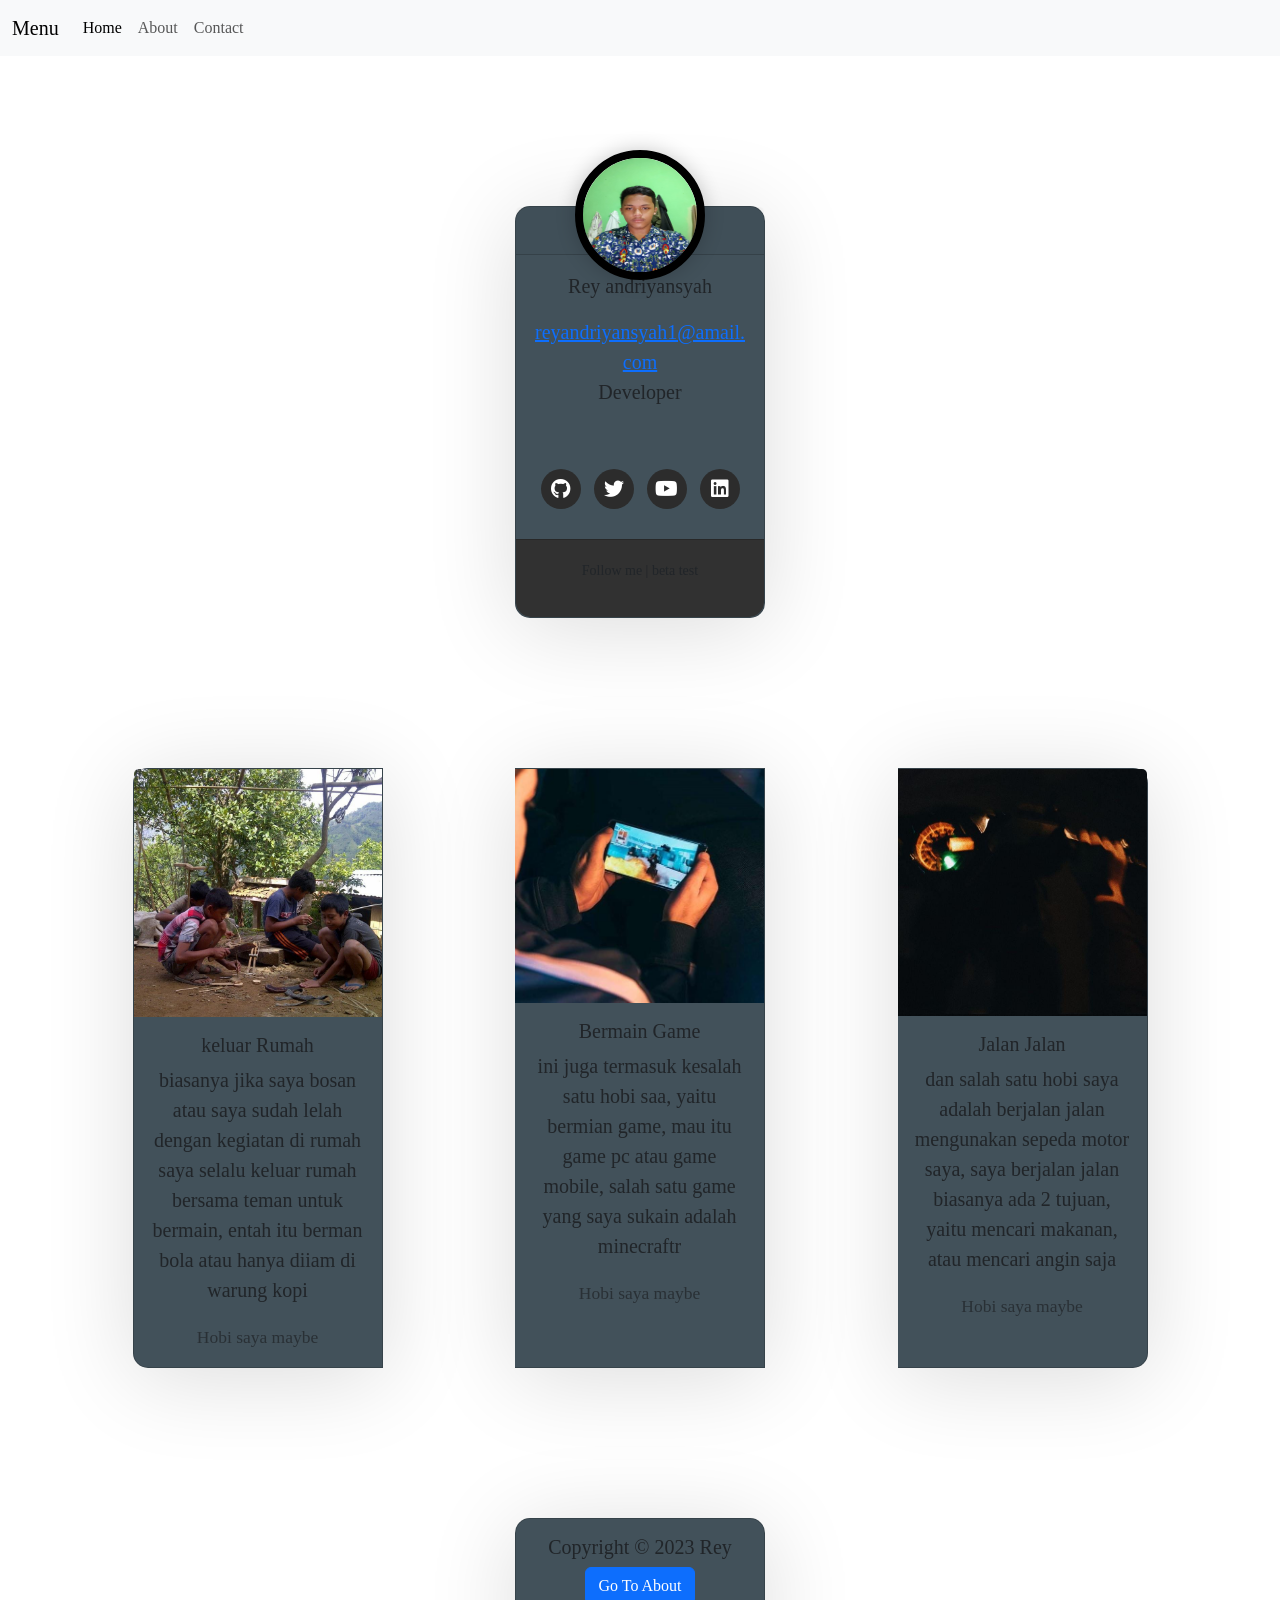
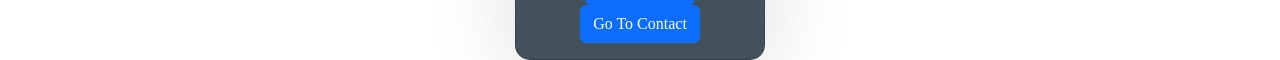
==== index.html @ dd123049 "Add files via upload" ====
<!doctype html>
<html lang="en">
<head>
    <meta charset="utf-8">
    <meta name="viewport" content="width=device-width, initial-scale=1">
    <link rel="stylesheet" href="https://cdnjs.cloudflare.com/ajax/libs/font-awesome/5.15.3/css/all.min.css"/>
    <link href="https://cdn.jsdelivr.net/npm/bootstrap@5.0.2/dist/css/bootstrap.min.css" rel="stylesheet" integrity="sha384-EVSTQN3/azprG1Anm3QDgpJLIm9Nao0Yz1ztcQTwFspd3yD65VohhpuuCOmLASjC" crossorigin="anonymous">
    <script src="https://cdn.jsdelivr.net/npm/bootstrap@5.0.2/dist/js/bootstrap.bundle.min.js" integrity="sha384-MrcW6ZMFYlzcLA8Nl+NtUVF0sA7MsXsP1UyJoMp4YLEuNSfAP+JcXn/tWtIaxVXM" crossorigin="anonymous"></script>
   <link rel="stylesheet" href="index.css">
    <title>home</title>
</head>
<body>
    <nav class="navbar navbar-expand-lg navbar-light bg-light">
        <div class="container-fluid">
          <a class="navbar-brand" href="#">Menu</a>
          <button class="navbar-toggler" type="button" data-bs-toggle="collapse" data-bs-target="#navbarSupportedContent" aria-controls="navbarSupportedContent" aria-expanded="false" aria-label="Toggle navigation">
            <span class="navbar-toggler-icon"></span>
          </button>
          <div class="collapse navbar-collapse" id="navbarSupportedContent">
            <ul class="navbar-nav me-auto mb-2 mb-lg-0">
              <li class="nav-item">
                <a class="nav-link active" aria-current="page" href="index.html">Home</a>
              </li>
              <li class="nav-item">
                <a class="nav-link" href="about.html">About</a>
              </li>
              <li class="nav-item">
                <a class="nav-link" href="Contact.html">Contact</a>
              </li>
            </ul>
          </div>
        </div>
      </nav>
<!-- card -->
<div class="card">
  <div class="card-header">
      <img src="media/pro.jpeg" alt="Profile Image" class="profile-img">
  </div>
  <div class="card-body">
      <p class="name">Rey andriyansyah</p>
      <a href="#" class="mail">reyandriyansyah1@amail.com</a>
      <p class="job">Developer </p>
  </div>

  <div class="social-links">
      <a href="https://github.com/rayh554" class="fab fa-github social-icon"></a>
      <a href="https://twitter.com/ReyAndriyansyah?t=EwmL9cg45uMMtdci6Fu5mg&s=09" class="fab fa-twitter social-icon"></a>
      <a href="https://youtube.com/@Ry0023" class="fab fa-youtube social-icon"></a>
      <a href="https://instagram.com/ry.fst.9?igshid=ZGUzMzM3NWJiOQ==" class="fab fa-linkedin social-icon"></a>
  </div>

  <div class="card-footer">
      <p class="count"><span></span> Follow me | <span></span> beta test</p>
  </div>
</div>
 
<!-- hoby -->
<div class="card-group">
  <div class="card">
    <img src="media/fun.jpeg" class="card-img-top" alt="...">
    <div class="card-body">
      <h5 class="card-title">keluar Rumah</h5>
      <p class="card-text">biasanya jika saya bosan atau saya sudah lelah dengan kegiatan di rumah saya selalu keluar rumah bersama teman untuk bermain, entah itu berman bola atau hanya diiam di warung kopi</p>
      <p class="card-text"><small class="text-muted">Hobi saya maybe</small></p>
    </div>
  </div>
  <div class="card">
    <img src="media/game.jpeg" class="card-img-top" alt="...">
    <div class="card-body">
      <h5 class="card-title">Bermain Game</h5>
      <p class="card-text">ini juga termasuk kesalah satu hobi saa, yaitu bermian game, mau itu game pc atau game mobile, salah satu game yang saya sukain adalah minecraftr</p>
      <p class="card-text"><small class="text-muted">Hobi saya maybe</small></p>
    </div>
  </div>
  <div class="card">
    <img src="media/ride.jpeg" class="card-img-top" alt="...">
    <div class="card-body">
      <h5 class="card-title">Jalan Jalan</h5>
      <p class="card-text">dan salah satu hobi saya adalah berjalan jalan mengunakan sepeda motor saya, saya berjalan jalan biasanya ada 2 tujuan, yaitu mencari makanan, atau mencari angin saja </p>
      <p class="card-text"><small class="text-muted">Hobi saya maybe</small></p>
    </div>
  </div>
</div>




<div class="card w-100">
  <div class="card-body">
    <h5 class="card-title">Copyright &copy; 2023 Rey</h5>
    <a href="about.html" class="btn btn-primary">Go To About</a>
    <a href="contact.html" class="btn btn-primary">Go To Contact</a>
  </div>
</div>
</body>
</html>
---- index.css ----
* {
    margin: 0;
    padding: 0;
    box-sizing: border-box;
    text-decoration: none;
    transition: 0.3s;
}

body {
    font-family: "Montserrat";
    background-color: #ffffff;
    color: #fdfdfd;
}

.card .card-header .profile-img {
    width: 130px;
    height: 130px;
    border-radius: 1000px;
    position: absolute;
    left: 50%;
    transform: translate(-50%, -50%);
    border: 8px solid #000000;
    box-shadow: 0 0 20px #00000033;
}

.card .card-header .profile-img:hover {
    width: 180px;
    height: 180px;
    border: 8px solid #f3f3f3;
}

.card {
    max-width: 250px;
    margin: 150px auto 0;
    background-color: #42515a;
    box-shadow: 0 10px 90px #00000024;
    text-align: center;
    font-size: 20px;
    border-radius: 15px;
}



.card .card-header {
    position: relative;
    height: 48px;
}



.card .social-links {
    display: flex;
    justify-content: center;
    align-items: center;
    margin-top: 30px;
}

.card .social-links .social-icon {
    display: inline-flex;
    align-items: center;
    justify-content: center;
    height: 40px;
    width: 40px;
    background-color: #2c2c2c;
    color: #ffffff;
    font-size: 20px;
    border-radius: 100%;
    text-decoration: none;
    margin: 0 13px 30px 0;
}

.card .social-links .social-icon:last-child {
    margin-right: 0;
}

.card .social-links .social-icon:hover {
    background-color: #2600ff;
    height: 50px;
    width: 50px;
    text-decoration: none;
}

.card .card-footer {
    background-color: #313131;
    border-bottom-left-radius: 15px;
    border-bottom-right-radius: 15px;
    padding: 20px 0 20px 0;
}

.card .card-footer .count {
    font-size: 14px;
}

@media screen and (max-width: 575px) {
    .card {
        width: 96%;
    }

    .card .card-body {
        padding: 10px 20px;
    }
}
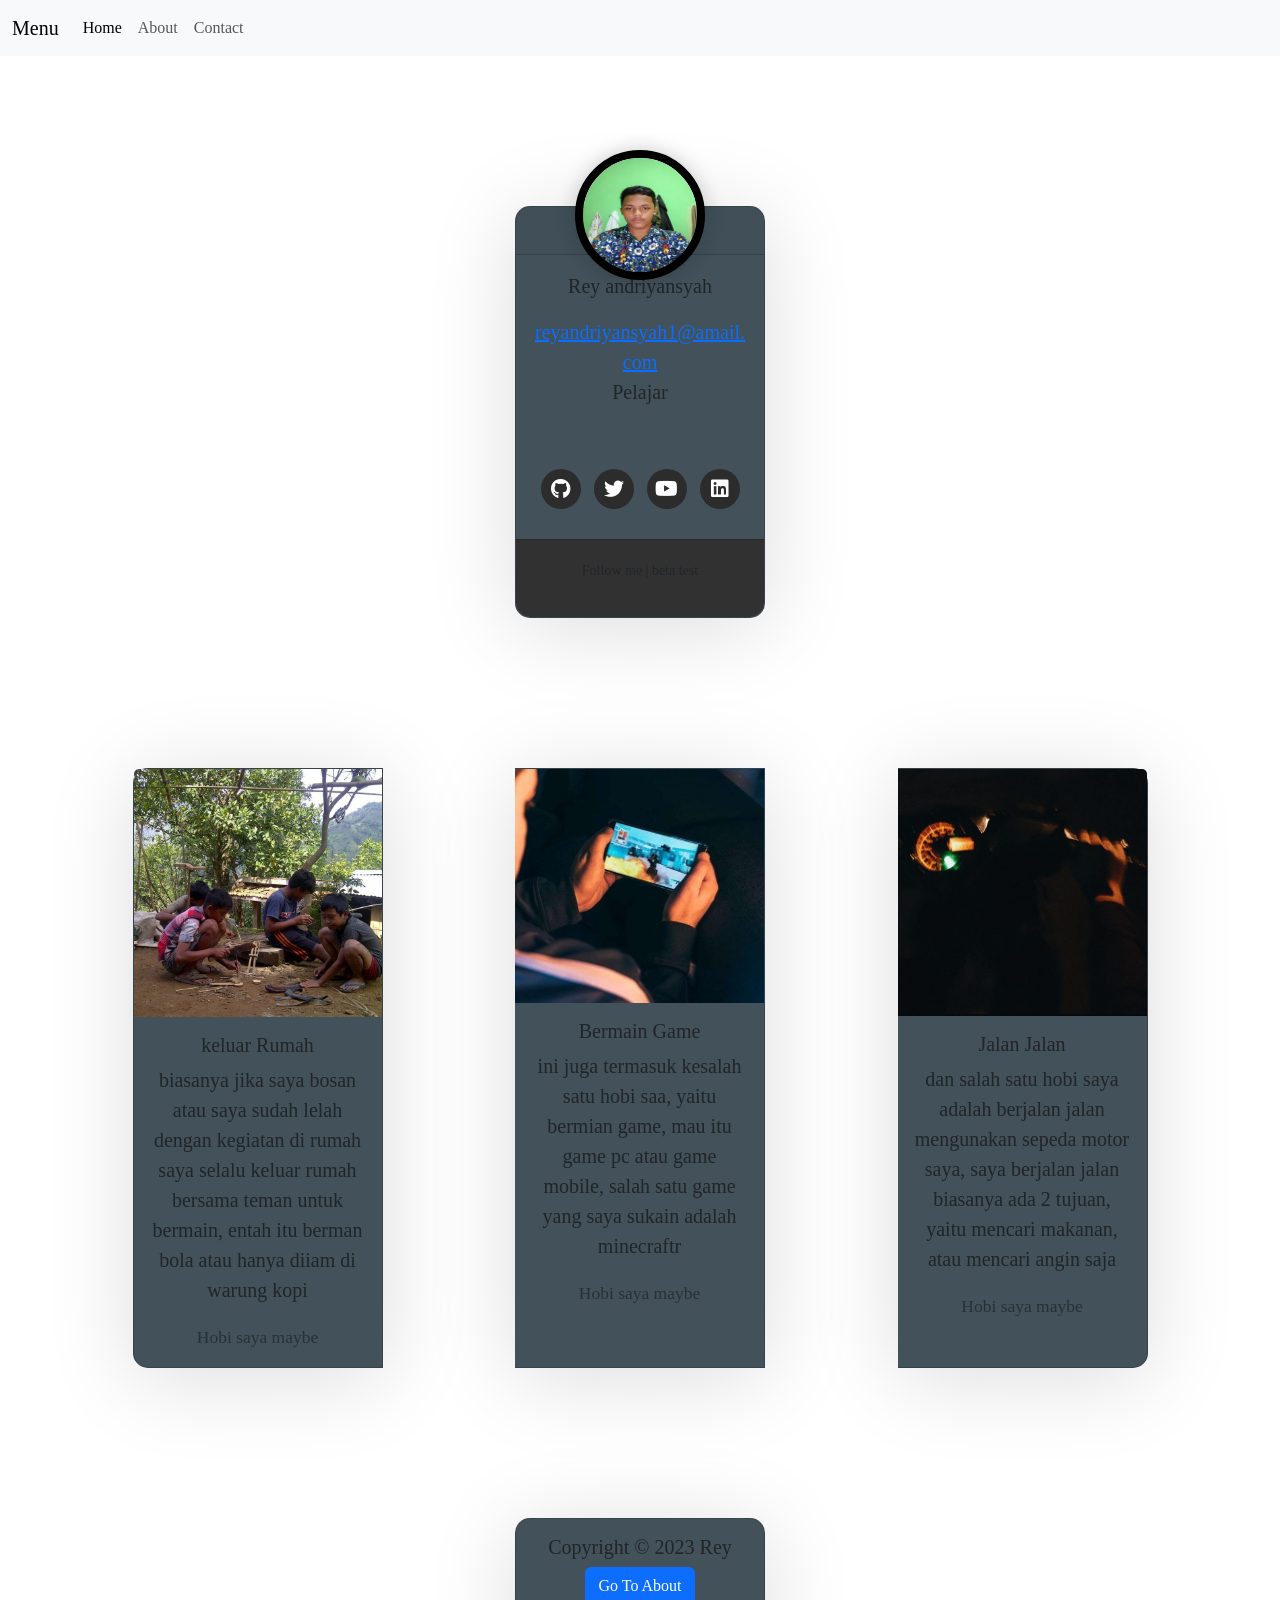
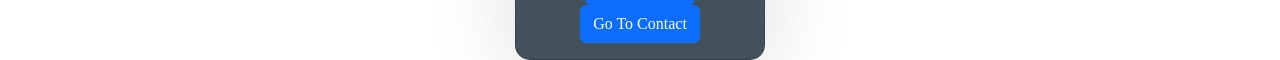
==== commit 1c05534f: "Add files via upload" ====
--- a/index.html
+++ b/index.html
@@ -39,7 +39,7 @@
   <div class="card-body">
       <p class="name">Rey andriyansyah</p>
       <a href="#" class="mail">reyandriyansyah1@amail.com</a>
-      <p class="job">Developer </p>
+      <p class="job">Pelajar</p>
   </div>
 
   <div class="social-links">
